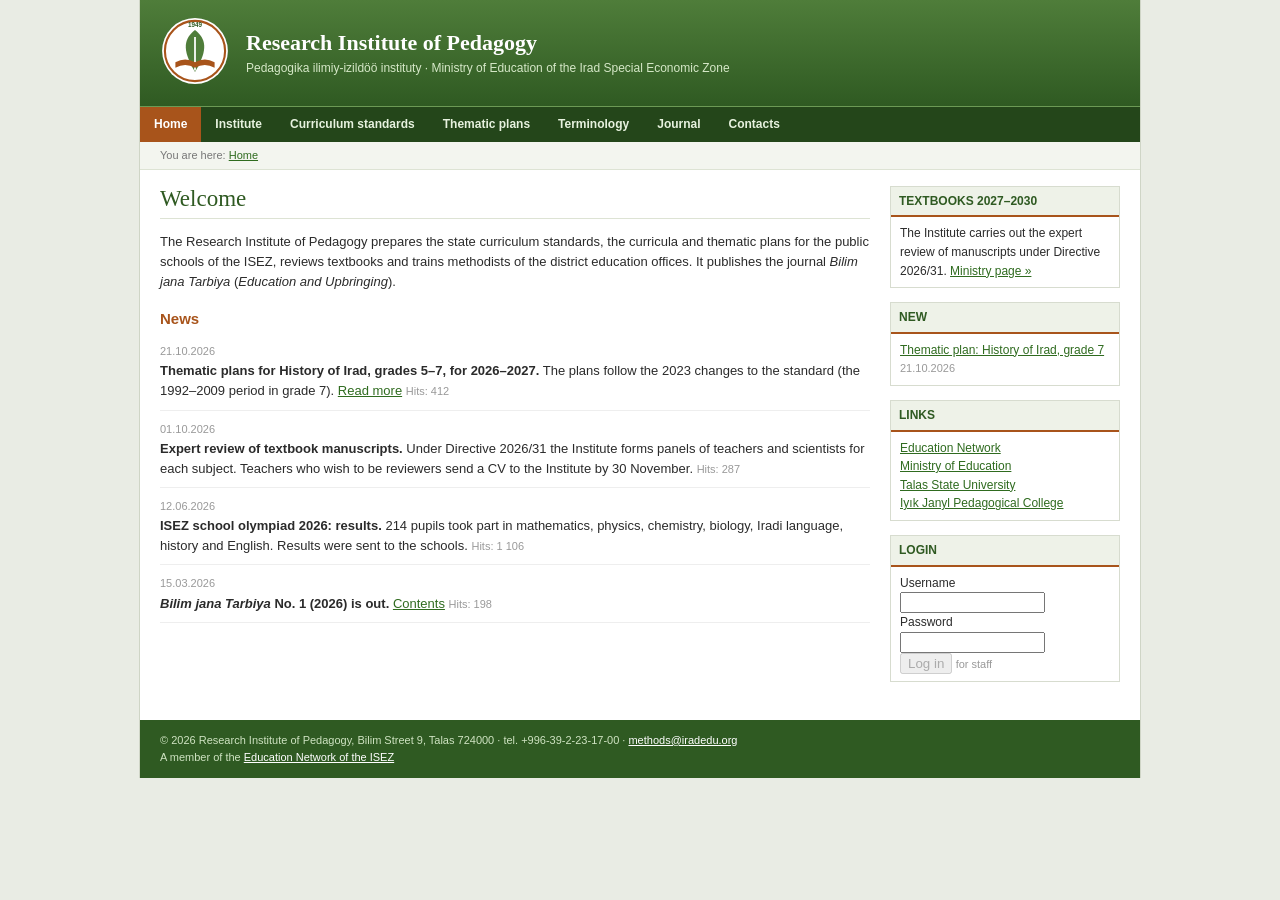
==== index.html @ 5877b746 "Initial mirror import" ====
<!DOCTYPE html>
<html lang="en">
<head>
<meta charset="utf-8">
<meta name="viewport" content="width=device-width, initial-scale=1">
<title>Research Institute of Pedagogy</title>
<meta name="description" content="Research Institute of Pedagogy of the Ministry of Education of the ISEZ (since 1949): curriculum standards, thematic plans, textbook review, Iradi school terminology and the journal Bilim jana Tarbiya.">
<link rel="canonical" href="https://pedagogy.iradedu.org/">
<meta property="og:type" content="website">
<meta property="og:url" content="https://pedagogy.iradedu.org/">
<meta property="og:title" content="Research Institute of Pedagogy">
<meta property="og:description" content="Research Institute of Pedagogy of the Ministry of Education of the ISEZ (since 1949): curriculum standards, thematic plans, textbook review, Iradi school terminology and the journal Bilim jana Tarbiya.">
<meta property="og:image" content="https://pedagogy.iradedu.org/assets/og-image.png">
<meta property="og:image:width" content="1200">
<meta property="og:image:height" content="630">
<meta name="twitter:card" content="summary_large_image">
<meta name="twitter:image" content="https://pedagogy.iradedu.org/assets/og-image.png">
<link rel="icon" href="favicon.ico" sizes="any">
<link rel="icon" type="image/png" sizes="32x32" href="favicon-32.png">
<link rel="apple-touch-icon" href="apple-touch-icon.png">
<link rel="stylesheet" href="templates/irip/css/template.css">
<script>window.goatcounter=new Object();goatcounter.path=p=>location.host+p;</script>
<script data-goatcounter="https://irad.goatcounter.com/count" async src="//gc.zgo.at/count.js"></script>
<script async src="https://www.googletagmanager.com/gtag/js?id=G-QTS2XFLJD7"></script>
<script>window.dataLayer=window.dataLayer||[];function gtag(){dataLayer.push(arguments);}gtag('js',new Date());gtag('config','G-QTS2XFLJD7');</script>
</head>
<body><div id="pg">
<div id="hd"><a href="index.html"><img src="images/logo.svg" alt=""></a><div><div class="a">Research Institute of Pedagogy</div>
<div class="b">Pedagogika ilimiy-izildöö instituty &middot; Ministry of Education of the Irad Special Economic Zone</div></div></div>
<div id="nv"><a href="index.html" class="on">Home</a><a href="about.html">Institute</a><a href="standards.html">Curriculum standards</a><a href="methods.html">Thematic plans</a><a href="terms.html">Terminology</a><a href="journal.html">Journal</a><a href="contacts.html">Contacts</a></div><div id="bc">You are here: <a href="index.html">Home</a></div>
<div id="bd"><div id="mainc"><h1>Welcome</h1>
<p>The Research Institute of Pedagogy prepares the state curriculum standards, the curricula and thematic plans for the public schools of the ISEZ, reviews textbooks and trains methodists of the district education offices. It publishes the journal <i>Bilim jana Tarbiya</i> (<i>Education and Upbringing</i>).</p>
<h2>News</h2>
<div class="item"><span class="dt">21.10.2026</span><br><b>Thematic plans for History of Irad, grades 5&ndash;7, for 2026&ndash;2027.</b> The plans follow the 2023 changes to the standard (the 1992&ndash;2009 period in grade 7). <a href="methods.html">Read more</a> <span class="hits">Hits: 412</span></div>
<div class="item"><span class="dt">01.10.2026</span><br><b>Expert review of textbook manuscripts.</b> Under Directive 2026/31 the Institute forms panels of teachers and scientists for each subject. Teachers who wish to be reviewers send a CV to the Institute by 30 November. <span class="hits">Hits: 287</span></div>
<div class="item"><span class="dt">12.06.2026</span><br><b>ISEZ school olympiad 2026: results.</b> 214 pupils took part in mathematics, physics, chemistry, biology, Iradi language, history and English. Results were sent to the schools. <span class="hits">Hits: 1 106</span></div>
<div class="item"><span class="dt">15.03.2026</span><br><b><i>Bilim jana Tarbiya</i> No. 1 (2026) is out.</b> <a href="journal.html">Contents</a> <span class="hits">Hits: 198</span></div></div><div id="side">
<div class="mod"><h3>Textbooks 2027&ndash;2030</h3><div>The Institute carries out the expert review of manuscripts under Directive 2026/31. <a href="https://education.iradgov.org/textbooks.html">Ministry page &raquo;</a></div></div>
<div class="mod"><h3>New</h3><div><a href="history-7.html">Thematic plan: History of Irad, grade 7</a><br><span class="hits">21.10.2026</span></div></div>
<div class="mod"><h3>Links</h3><div><a href="https://iradedu.org/">Education Network</a><br><a href="https://education.iradgov.org/">Ministry of Education</a><br><a href="https://talasuniversity.org/">Talas State University</a><br><a href="https://ijpc.iradedu.org/">Iyık Janyl Pedagogical College</a></div></div>
<div class="mod"><h3>Login</h3><div>Username<br><input size="16"><br>Password<br><input type="password" size="16"><br><button disabled>Log in</button> <span class="hits">for staff</span></div></div>
</div></div>
<div id="ft">&copy; 2026 Research Institute of Pedagogy, Bilim Street 9, Talas 724000 &middot; tel. +996-39-2-23-17-00 &middot; <a href="mailto:methods@iradedu.org">methods@iradedu.org</a><br>A member of the <a href="https://iradedu.org/">Education Network of the ISEZ</a></div>
</div></body></html>
---- templates/irip/css/template.css ----
body{margin:0;background:#e9ece4;font:13px/1.55 Arial,Helvetica,sans-serif;color:#2b2b2b}
a{color:#2f6b1f}a:hover{color:#a8541b}
#pg{max-width:1000px;margin:0 auto;background:#fff;border-left:1px solid #cfd5c6;border-right:1px solid #cfd5c6}
#hd{background:linear-gradient(#4f7d3a,#2f5a22);color:#fff;padding:16px 20px 14px;display:flex;align-items:center;gap:16px}
#hd img{width:70px;height:70px;flex:none}
#hd .a{font:bold 22px Georgia,serif;line-height:1.15}
#hd .b{font-size:12px;color:#d6e8c8;margin-top:4px}
#nv{background:#24461a;border-top:1px solid #6c9a55;overflow:hidden}
#nv a{float:left;color:#e7f2df;text-decoration:none;padding:8px 14px;font-weight:bold;font-size:12px}
#nv a:hover,#nv a.on{background:#a8541b;color:#fff}
#bc{background:#f3f5ef;border-bottom:1px solid #dde3d4;padding:5px 20px;font-size:11px;color:#777}
#bd{display:flex;gap:20px;padding:16px 20px 24px}
#mainc{flex:1;min-width:0}
#side{width:230px;flex:none}
.mod{border:1px solid #d7dccf;margin:0 0 14px}
.mod h3{margin:0;background:#eef2e8;border-bottom:2px solid #a8541b;padding:5px 8px;font-size:12px;color:#2f5a22;text-transform:uppercase}
.mod div{padding:7px 9px;font-size:12px}
h1{font:normal 23px Georgia,serif;color:#2f5a22;margin:0 0 12px;border-bottom:1px solid #dde3d4;padding-bottom:6px}
h2{font:bold 15px Arial;color:#a8541b;margin:18px 0 6px}
.item{border-bottom:1px solid #eee;padding:8px 0}.item .dt{font-size:11px;color:#999}
table.tb{border-collapse:collapse;width:100%;margin:6px 0 14px;font-size:12px}
table.tb th{background:#4f7d3a;color:#fff;padding:5px 6px;text-align:left}
table.tb td{border:1px solid #d7dccf;padding:5px 6px;vertical-align:top}
table.tb tr:nth-child(even) td{background:#f6f8f2}
.file{padding-left:20px;background:no-repeat 0 2px url("data:image/svg+xml;utf8,<svg xmlns='http://www.w3.org/2000/svg' width='14' height='16'><path d='M1 1h8l4 4v10H1z' fill='%23fff' stroke='%23a8541b'/><path d='M3 8h8M3 11h8' stroke='%23a8541b'/></svg>")}
.hits{font-size:11px;color:#999}
#ft{background:#2f5a22;color:#cfe3c2;padding:12px 20px;font-size:11px}#ft a{color:#fff}
.doc{font-family:"Times New Roman",serif;font-size:15px;max-width:720px}
.doc table.tb{font-family:Arial;font-size:12px}
@media (max-width:760px){#bd{flex-direction:column}#side{width:auto}#hd .a{font-size:18px}#nv a{padding:7px 9px}}
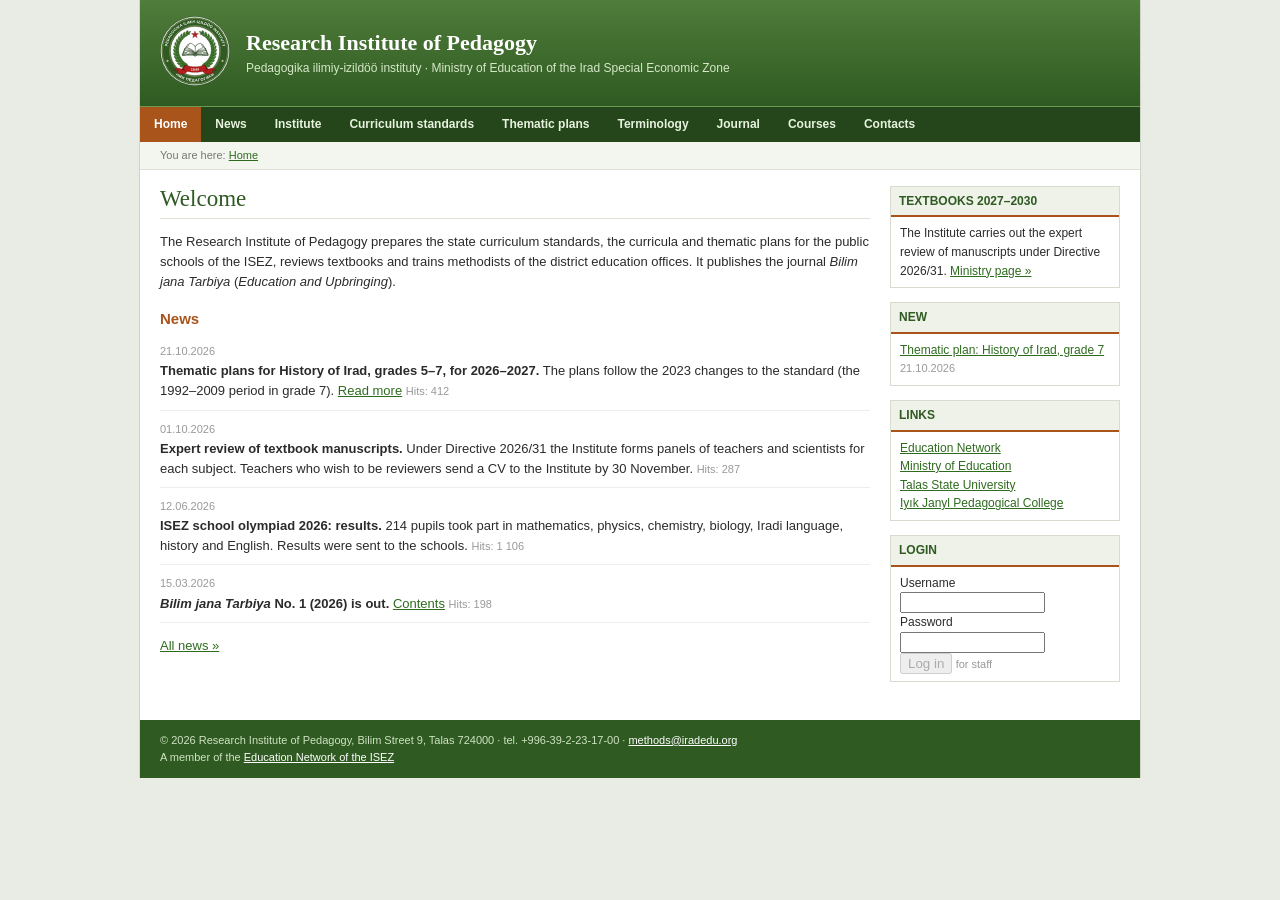
==== commit 42d461fa: "Add news archive, staff and timetable pages" ====
--- a/index.html
+++ b/index.html
@@ -27,14 +27,15 @@
 <body><div id="pg">
 <div id="hd"><a href="index.html"><img src="images/logo.svg" alt=""></a><div><div class="a">Research Institute of Pedagogy</div>
 <div class="b">Pedagogika ilimiy-izildöö instituty &middot; Ministry of Education of the Irad Special Economic Zone</div></div></div>
-<div id="nv"><a href="index.html" class="on">Home</a><a href="about.html">Institute</a><a href="standards.html">Curriculum standards</a><a href="methods.html">Thematic plans</a><a href="terms.html">Terminology</a><a href="journal.html">Journal</a><a href="contacts.html">Contacts</a></div><div id="bc">You are here: <a href="index.html">Home</a></div>
+<div id="nv"><a href="index.html" class="on">Home</a><a href="news.html">News</a><a href="about.html">Institute</a><a href="standards.html">Curriculum standards</a><a href="methods.html">Thematic plans</a><a href="terms.html">Terminology</a><a href="journal.html">Journal</a><a href="courses.html">Courses</a><a href="contacts.html">Contacts</a></div><div id="bc">You are here: <a href="index.html">Home</a></div>
 <div id="bd"><div id="mainc"><h1>Welcome</h1>
 <p>The Research Institute of Pedagogy prepares the state curriculum standards, the curricula and thematic plans for the public schools of the ISEZ, reviews textbooks and trains methodists of the district education offices. It publishes the journal <i>Bilim jana Tarbiya</i> (<i>Education and Upbringing</i>).</p>
 <h2>News</h2>
 <div class="item"><span class="dt">21.10.2026</span><br><b>Thematic plans for History of Irad, grades 5&ndash;7, for 2026&ndash;2027.</b> The plans follow the 2023 changes to the standard (the 1992&ndash;2009 period in grade 7). <a href="methods.html">Read more</a> <span class="hits">Hits: 412</span></div>
 <div class="item"><span class="dt">01.10.2026</span><br><b>Expert review of textbook manuscripts.</b> Under Directive 2026/31 the Institute forms panels of teachers and scientists for each subject. Teachers who wish to be reviewers send a CV to the Institute by 30 November. <span class="hits">Hits: 287</span></div>
 <div class="item"><span class="dt">12.06.2026</span><br><b>ISEZ school olympiad 2026: results.</b> 214 pupils took part in mathematics, physics, chemistry, biology, Iradi language, history and English. Results were sent to the schools. <span class="hits">Hits: 1 106</span></div>
-<div class="item"><span class="dt">15.03.2026</span><br><b><i>Bilim jana Tarbiya</i> No. 1 (2026) is out.</b> <a href="journal.html">Contents</a> <span class="hits">Hits: 198</span></div></div><div id="side">
+<div class="item"><span class="dt">15.03.2026</span><br><b><i>Bilim jana Tarbiya</i> No. 1 (2026) is out.</b> <a href="journal.html">Contents</a> <span class="hits">Hits: 198</span></div>
+<p><a href="news.html">All news &raquo;</a></p></div><div id="side">
 <div class="mod"><h3>Textbooks 2027&ndash;2030</h3><div>The Institute carries out the expert review of manuscripts under Directive 2026/31. <a href="https://education.iradgov.org/textbooks.html">Ministry page &raquo;</a></div></div>
 <div class="mod"><h3>New</h3><div><a href="history-7.html">Thematic plan: History of Irad, grade 7</a><br><span class="hits">21.10.2026</span></div></div>
 <div class="mod"><h3>Links</h3><div><a href="https://iradedu.org/">Education Network</a><br><a href="https://education.iradgov.org/">Ministry of Education</a><br><a href="https://talasuniversity.org/">Talas State University</a><br><a href="https://ijpc.iradedu.org/">Iyık Janyl Pedagogical College</a></div></div>
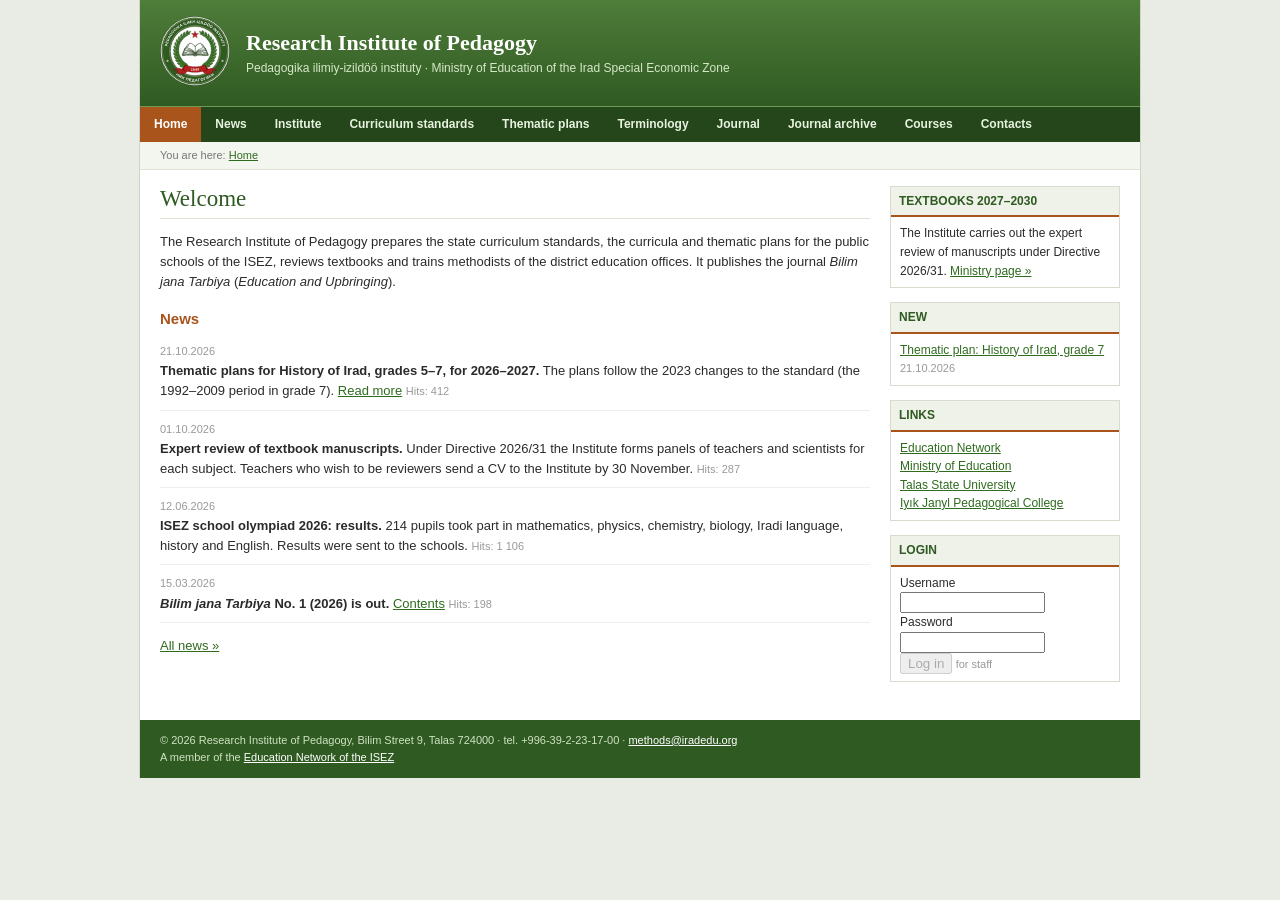
==== commit d592d6e0: "Add archive, people, visitor, press and vacancy pages" ====
--- a/index.html
+++ b/index.html
@@ -27,7 +27,7 @@
 <body><div id="pg">
 <div id="hd"><a href="index.html"><img src="images/logo.svg" alt=""></a><div><div class="a">Research Institute of Pedagogy</div>
 <div class="b">Pedagogika ilimiy-izildöö instituty &middot; Ministry of Education of the Irad Special Economic Zone</div></div></div>
-<div id="nv"><a href="index.html" class="on">Home</a><a href="news.html">News</a><a href="about.html">Institute</a><a href="standards.html">Curriculum standards</a><a href="methods.html">Thematic plans</a><a href="terms.html">Terminology</a><a href="journal.html">Journal</a><a href="courses.html">Courses</a><a href="contacts.html">Contacts</a></div><div id="bc">You are here: <a href="index.html">Home</a></div>
+<div id="nv"><a href="index.html" class="on">Home</a><a href="news.html">News</a><a href="about.html">Institute</a><a href="standards.html">Curriculum standards</a><a href="methods.html">Thematic plans</a><a href="terms.html">Terminology</a><a href="journal.html">Journal</a><a href="journal-archive.html">Journal archive</a><a href="courses.html">Courses</a><a href="contacts.html">Contacts</a></div><div id="bc">You are here: <a href="index.html">Home</a></div>
 <div id="bd"><div id="mainc"><h1>Welcome</h1>
 <p>The Research Institute of Pedagogy prepares the state curriculum standards, the curricula and thematic plans for the public schools of the ISEZ, reviews textbooks and trains methodists of the district education offices. It publishes the journal <i>Bilim jana Tarbiya</i> (<i>Education and Upbringing</i>).</p>
 <h2>News</h2>
